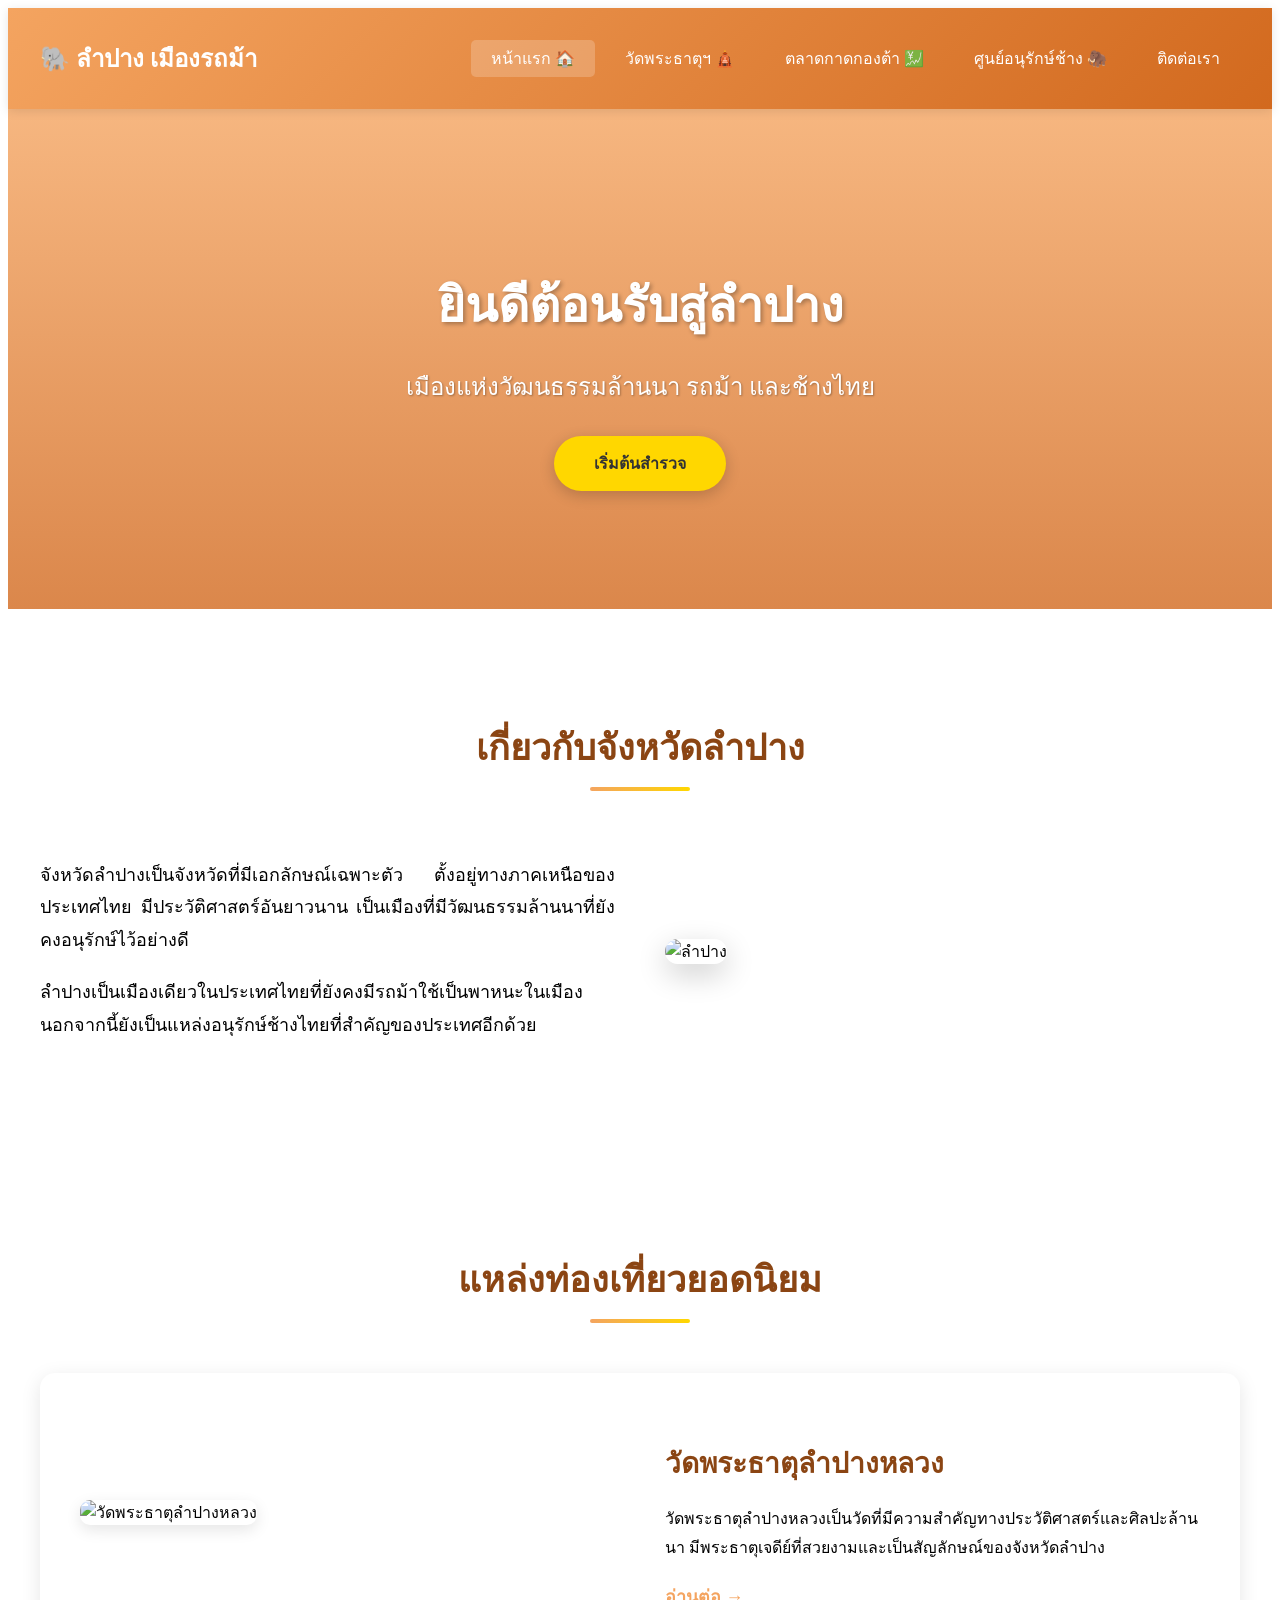
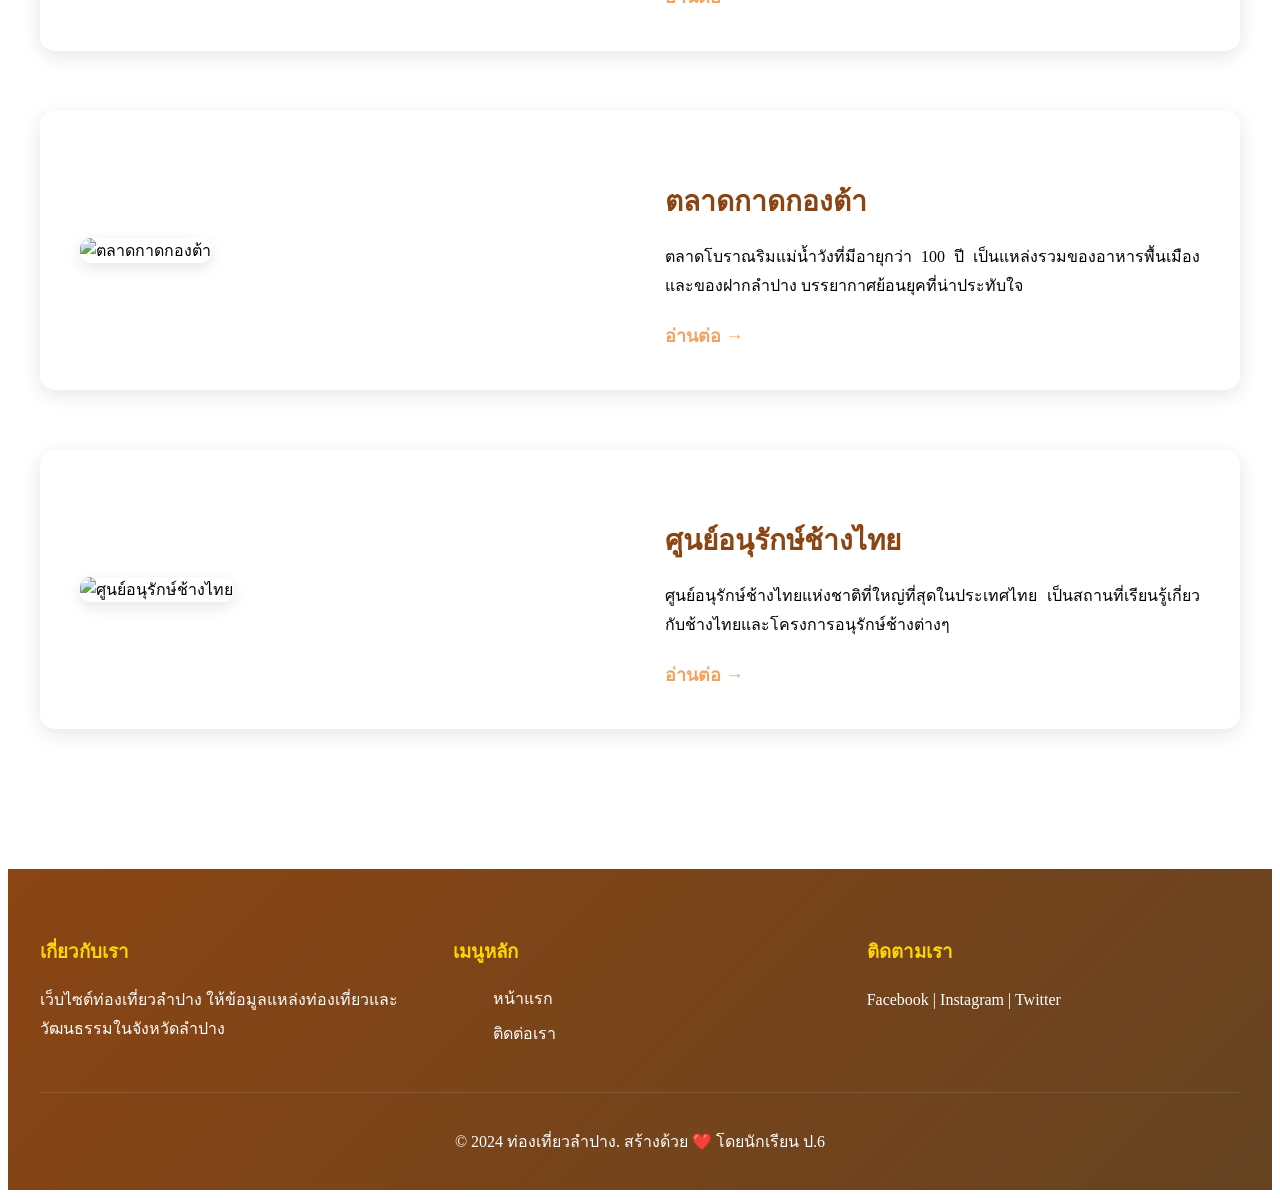
==== index.html @ 9157f4b3 "Add files via upload" ====
<!DOCTYPE html>
<html lang="th">
<head>
    <meta charset="UTF-8">
    <meta name="viewport" content="width=device-width, initial-scale=1.0">
    <title>ท่องเที่ยวลำปาง - เมืองรถม้า</title>
    <link rel="stylesheet" href="styles.css">
</head>
<body>
    <header>
        <div class="container">
            <div class="logo">
                <h1>🐘 ลำปาง เมืองรถม้า</h1>
            </div>
            <nav>
                <ul>
                    <li><a href="index.html" class="active">หน้าแรก 🏠</a></li>
                    <li><a href="wat-phra-that.html">วัดพระธาตุฯ 🛕</a></li>
                    <li><a href="kad-kong-ta.html">ตลาดกาดกองต้า 💹</a></li>
                    <li><a href="elephant-center.html">ศูนย์อนุรักษ์ช้าง 🦣</a></li>
                    <li><a href="contact.html">ติดต่อเรา</a></li>
                </ul>
            </nav>
        </div>
    </header>

    <section class="hero">
        <div class="hero-content">
            <h2>ยินดีต้อนรับสู่ลำปาง</h2>
            <p>เมืองแห่งวัฒนธรรมล้านนา รถม้า และช้างไทย</p>
            <a href="#attractions" class="btn">เริ่มต้นสำรวจ</a>
        </div>
    </section>

    <section class="about" id="attractions">
        <div class="container">
            <h2 class="section-title">เกี่ยวกับจังหวัดลำปาง</h2>
            <div class="content-wrapper">
                <div class="content-text">
                    <p>จังหวัดลำปางเป็นจังหวัดที่มีเอกลักษณ์เฉพาะตัว ตั้งอยู่ทางภาคเหนือของประเทศไทย มีประวัติศาสตร์อันยาวนาน เป็นเมืองที่มีวัฒนธรรมล้านนาที่ยังคงอนุรักษ์ไว้อย่างดี</p>
                    <p>ลำปางเป็นเมืองเดียวในประเทศไทยที่ยังคงมีรถม้าใช้เป็นพาหนะในเมือง นอกจากนี้ยังเป็นแหล่งอนุรักษ์ช้างไทยที่สำคัญของประเทศอีกด้วย</p>
                </div>
                <div class="content-image">
                    <img src="images/lampang1.jpg" alt="ลำปาง">
                </div>
            </div>
        </div>
    </section>

    <section class="attractions">
        <div class="container">
            <h2 class="section-title">แหล่งท่องเที่ยวยอดนิยม</h2>

            <div class="attraction-item">
                <div class="attraction-image">
                    <img src="images/Watphrathatlampangluang.jpg" alt="วัดพระธาตุลำปางหลวง">
                </div>
                <div class="attraction-content">
                    <h3>วัดพระธาตุลำปางหลวง</h3>
                    <p>วัดพระธาตุลำปางหลวงเป็นวัดที่มีความสำคัญทางประวัติศาสตร์และศิลปะล้านนา มีพระธาตุเจดีย์ที่สวยงามและเป็นสัญลักษณ์ของจังหวัดลำปาง</p>
                    <a href="wat-phra-that.html" class="btn-link">อ่านต่อ →</a>
                </div>
            </div>

            <div class="attraction-item reverse">
                <div class="attraction-content">
                    <h3>ตลาดกาดกองต้า</h3>
                    <p>ตลาดโบราณริมแม่น้ำวังที่มีอายุกว่า 100 ปี เป็นแหล่งรวมของอาหารพื้นเมืองและของฝากลำปาง บรรยากาศย้อนยุคที่น่าประทับใจ</p>
                    <a href="kad-kong-ta.html" class="btn-link">อ่านต่อ →</a>
                </div>
                <div class="attraction-image">
                    <img src="images/KadKongTa.jpg" alt="ตลาดกาดกองต้า">
                </div>
            </div>

            <div class="attraction-item">
                <div class="attraction-image">
                    <img src="images/changthai1.jpg" alt="ศูนย์อนุรักษ์ช้างไทย">
                </div>
                <div class="attraction-content">
                    <h3>ศูนย์อนุรักษ์ช้างไทย</h3>
                    <p>ศูนย์อนุรักษ์ช้างไทยแห่งชาติที่ใหญ่ที่สุดในประเทศไทย เป็นสถานที่เรียนรู้เกี่ยวกับช้างไทยและโครงการอนุรักษ์ช้างต่างๆ</p>
                    <a href="elephant-center.html" class="btn-link">อ่านต่อ →</a>
                </div>
            </div>
        </div>
    </section>

    <footer>
        <div class="container">
            <div class="footer-content">
                <div class="footer-section">
                    <h3>เกี่ยวกับเรา</h3>
                    <p>เว็บไซต์ท่องเที่ยวลำปาง ให้ข้อมูลแหล่งท่องเที่ยวและวัฒนธรรมในจังหวัดลำปาง</p>
                </div>
                <div class="footer-section">
                    <h3>เมนูหลัก</h3>
                    <ul>
                        <li><a href="index.html">หน้าแรก</a></li>
                        <li><a href="contact.html">ติดต่อเรา</a></li>
                    </ul>
                </div>
                <div class="footer-section">
                    <h3>ติดตามเรา</h3>
                    <p>Facebook | Instagram | Twitter</p>
                </div>
            </div>
            <div class="footer-bottom">
                <p>&copy; 2024 ท่องเที่ยวลำปาง. สร้างด้วย ❤️ โดยนักเรียน ป.6</p>
            </div>
        </div>
    </footer>
</body>
</html>
---- styles.css ----
gin: 0;
    padding: 0;
    box-sizing: border-box;
}

body {
    font-family: 'Segoe UI', Tahoma, Geneva, Verdana, sans-serif;
    line-height: 1.6;
    color: #333;
    background-color: #FFF8DC;
}

.container {
    max-width: 1200px;
    margin: 0 auto;
    padding: 0 20px;
}

/* ========== Header และ Navigation ========== */
header {
    background: linear-gradient(135deg, #F4A460 0%, #D2691E 100%);
    box-shadow: 0 2px 10px rgba(0,0,0,0.1);
    position: sticky;
    top: 0;
    z-index: 1000;
}

header .container {
    display: flex;
    justify-content: space-between;
    align-items: center;
    padding: 15px 20px;
}

.logo h1 {
    color: white;
    font-size: 24px;
    font-weight: bold;
}

nav ul {
    display: flex;
    list-style: none;
    gap: 10px;
}

nav ul li a {
    color: white;
    text-decoration: none;
    padding: 10px 20px;
    border-radius: 5px;
    transition: all 0.3s ease;
    font-weight: 500;
}

nav ul li a:hover,
nav ul li a.active {
    background-color: rgba(255, 255, 255, 0.2);
    transform: translateY(-2px);
}

/* ========== Hero Section ========== */
.hero {
    background: linear-gradient(rgba(244, 164, 96, 0.8), rgba(210, 105, 30, 0.8)),
                url('images/lampang2.jpg') center/cover;
    height: 500px;
    display: flex;
    align-items: center;
    justify-content: center;
    text-align: center;
    color: white;
}

.hero-content h2 {
    font-size: 48px;
    margin-bottom: 20px;
    text-shadow: 2px 2px 4px rgba(0,0,0,0.3);
}

.hero-content p {
    font-size: 24px;
    margin-bottom: 30px;
    text-shadow: 1px 1px 2px rgba(0,0,0,0.3);
}

.btn {
    display: inline-block;
    padding: 15px 40px;
    background-color: #FFD700;
    color: #333;
    text-decoration: none;
    border-radius: 50px;
    font-weight: bold;
    transition: all 0.3s ease;
    box-shadow: 0 4px 15px rgba(0,0,0,0.2);
}

.btn:hover {
    background-color: #FFA500;
    transform: translateY(-3px);
    box-shadow: 0 6px 20px rgba(0,0,0,0.3);
}

/* ========== Section Title ========== */
.section-title {
    text-align: center;
    font-size: 36px;
    color: #8B4513;
    margin-bottom: 50px;
    position: relative;
    padding-bottom: 15px;
}

.section-title::after {
    content: '';
    position: absolute;
    bottom: 0;
    left: 50%;
    transform: translateX(-50%);
    width: 100px;
    height: 4px;
    background: linear-gradient(90deg, #F4A460, #FFD700);
    border-radius: 2px;
}

/* ========== About Section ========== */
.about {
    padding: 80px 0;
    background-color: white;
}

.content-wrapper {
    display: flex;
    align-items: center;
    gap: 50px;
}

.content-text {
    flex: 1;
}

.content-text p {
    font-size: 18px;
    margin-bottom: 20px;
    text-align: justify;
    line-height: 1.8;
}

.content-image {
    flex: 1;
}

.content-image img {
    width: 100%;
    border-radius: 15px;
    box-shadow: 0 10px 30px rgba(0,0,0,0.2);
    transition: transform 0.3s ease;
}

.content-image img:hover {
    transform: scale(1.05);
}

/* ========== Attractions Section ========== */
.attractions {
    padding: 80px 0;
}

.attraction-item {
    display: flex;
    align-items: center;
    gap: 50px;
    margin-bottom: 60px;
    background-color: white;
    padding: 40px;
    border-radius: 15px;
    box-shadow: 0 5px 20px rgba(0,0,0,0.1);
    transition: transform 0.3s ease;
}

.attraction-item:hover {
    transform: translateY(-5px);
    box-shadow: 0 10px 30px rgba(0,0,0,0.15);
}

.attraction-item.reverse {
    flex-direction: row-reverse;
}

.attraction-image {
    flex: 1;
}

.attraction-image img {
    width: 100%;
    border-radius: 10px;
    box-shadow: 0 5px 15px rgba(0,0,0,0.1);
}

.attraction-content {
    flex: 1;
}

.attraction-content h3 {
    font-size: 28px;
    color: #8B4513;
    margin-bottom: 20px;
}

.attraction-content p {
    font-size: 16px;
    line-height: 1.8;
    margin-bottom: 20px;
    text-align: justify;
}

.btn-link {
    display: inline-block;
    color: #F4A460;
    text-decoration: none;
    font-weight: bold;
    font-size: 18px;
    transition: all 0.3s ease;
}

.btn-link:hover {
    color: #D2691E;
    transform: translateX(5px);
}

/* ========== Detail Page Styles ========== */
.detail-hero {
    background: linear-gradient(rgba(244, 164, 96, 0.8), rgba(210, 105, 30, 0.8)),
                url('https://images.unsplash.com/photo-1551882547-ff40c63fe5fa?w=1600&h=400&fit=crop') center/cover;
    height: 300px;
    display: flex;
    align-items: center;
    justify-content: center;
    text-align: center;
    color: white;
}

.detail-hero h2 {
    font-size: 42px;
    text-shadow: 2px 2px 4px rgba(0,0,0,0.3);
}

.detail-content {
    padding: 80px 0;
    background-color: white;
}

.info-box {
    background-color: #FFF8DC;
    padding: 30px;
    border-radius: 10px;
    border-left: 5px solid #F4A460;
    margin: 30px 0;
}

.info-box h3 {
    color: #8B4513;
    margin-bottom: 15px;
    font-size: 24px;
}

.info-box ul {
    list-style: none;
    padding-left: 0;
}

.info-box ul li {
    padding: 10px 0;
    border-bottom: 1px solid #e0e0e0;
    font-size: 16px;
}

.info-box ul li:last-child {
    border-bottom: none;
}

.info-box ul li::before {
    content: "✓ ";
    color: #F4A460;
    font-weight: bold;
    margin-right: 10px;
}

.gallery {
    display: grid;
    grid-template-columns: repeat(auto-fit, minmax(300px, 1fr));
    gap: 20px;
    margin-top: 40px;
}

.gallery img {
    width: 100%;
    height: 250px;
    object-fit: cover;
    border-radius: 10px;
    box-shadow: 0 5px 15px rgba(0,0,0,0.1);
    transition: transform 0.3s ease;
}

.gallery img:hover {
    transform: scale(1.05);
}

/* ========== Contact Section ========== */
.contact-section {
    padding: 80px 0;
}

.contact-container {
    display: flex;
    gap: 50px;
}

.contact-info {
    flex: 1;
    background-color: white;
    padding: 40px;
    border-radius: 15px;
    box-shadow: 0 5px 20px rgba(0,0,0,0.1);
}

.contact-info h3 {
    color: #8B4513;
    margin-bottom: 20px;
    font-size: 24px;
}

.contact-info p {
    margin-bottom: 15px;
    font-size: 16px;
    line-height: 1.8;
}

.contact-form {
    flex: 1;
    background-color: white;
    padding: 40px;
    border-radius: 15px;
    box-shadow: 0 5px 20px rgba(0,0,0,0.1);
}

.form-group {
    margin-bottom: 25px;
}

.form-group label {
    display: block;
    margin-bottom: 8px;
    color: #8B4513;
    font-weight: bold;
}

.form-group input,
.form-group textarea {
    width: 100%;
    padding: 12px;
    border: 2px solid #e0e0e0;
    border-radius: 5px;
    font-size: 16px;
    transition: border-color 0.3s ease;
}

.form-group input:focus,
.form-group textarea:focus {
    outline: none;
    border-color: #F4A460;
}

.form-group textarea {
    resize: vertical;
    min-height: 150px;
}

.submit-btn {
    width: 100%;
    padding: 15px;
    background: linear-gradient(135deg, #F4A460 0%, #D2691E 100%);
    color: white;
    border: none;
    border-radius: 5px;
    font-size: 18px;
    font-weight: bold;
    cursor: pointer;
    transition: all 0.3s ease;
}

.submit-btn:hover {
    transform: translateY(-2px);
    box-shadow: 0 5px 15px rgba(0,0,0,0.2);
}

/* ========== Footer ========== */
footer {
    background: linear-gradient(135deg, #8B4513 0%, #654321 100%);
    color: white;
    padding: 50px 0 20px;
}

.footer-content {
    display: grid;
    grid-template-columns: repeat(auto-fit, minmax(250px, 1fr));
    gap: 40px;
    margin-bottom: 30px;
}

.footer-section h3 {
    margin-bottom: 20px;
    color: #FFD700;
}

.footer-section p {
    line-height: 1.8;
}

.footer-section ul {
    list-style: none;
}

.footer-section ul li {
    margin-bottom: 10px;
}

.footer-section ul li a {
    color: white;
    text-decoration: none;
    transition: color 0.3s ease;
}

.footer-section ul li a:hover {
    color: #FFD700;
}

.footer-bottom {
    text-align: center;
    padding-top: 20px;
    border-top: 1px solid rgba(255,255,255,0.1);
}

/* ========== Responsive Design ========== */
@media (max-width: 768px) {
    header .container {
        flex-direction: column;
        gap: 15px;
    }

    nav ul {
        flex-wrap: wrap;
        justify-content: center;
    }

    .hero-content h2 {
        font-size: 32px;
    }

    .hero-content p {
        font-size: 18px;
    }

    .content-wrapper,
    .attraction-item,
    .attraction-item.reverse,
    .contact-container {
        flex-direction: column;
    }

    .section-title {
        font-size: 28px;
    }

    .gallery {
        grid-template-columns: 1fr;
    }
}
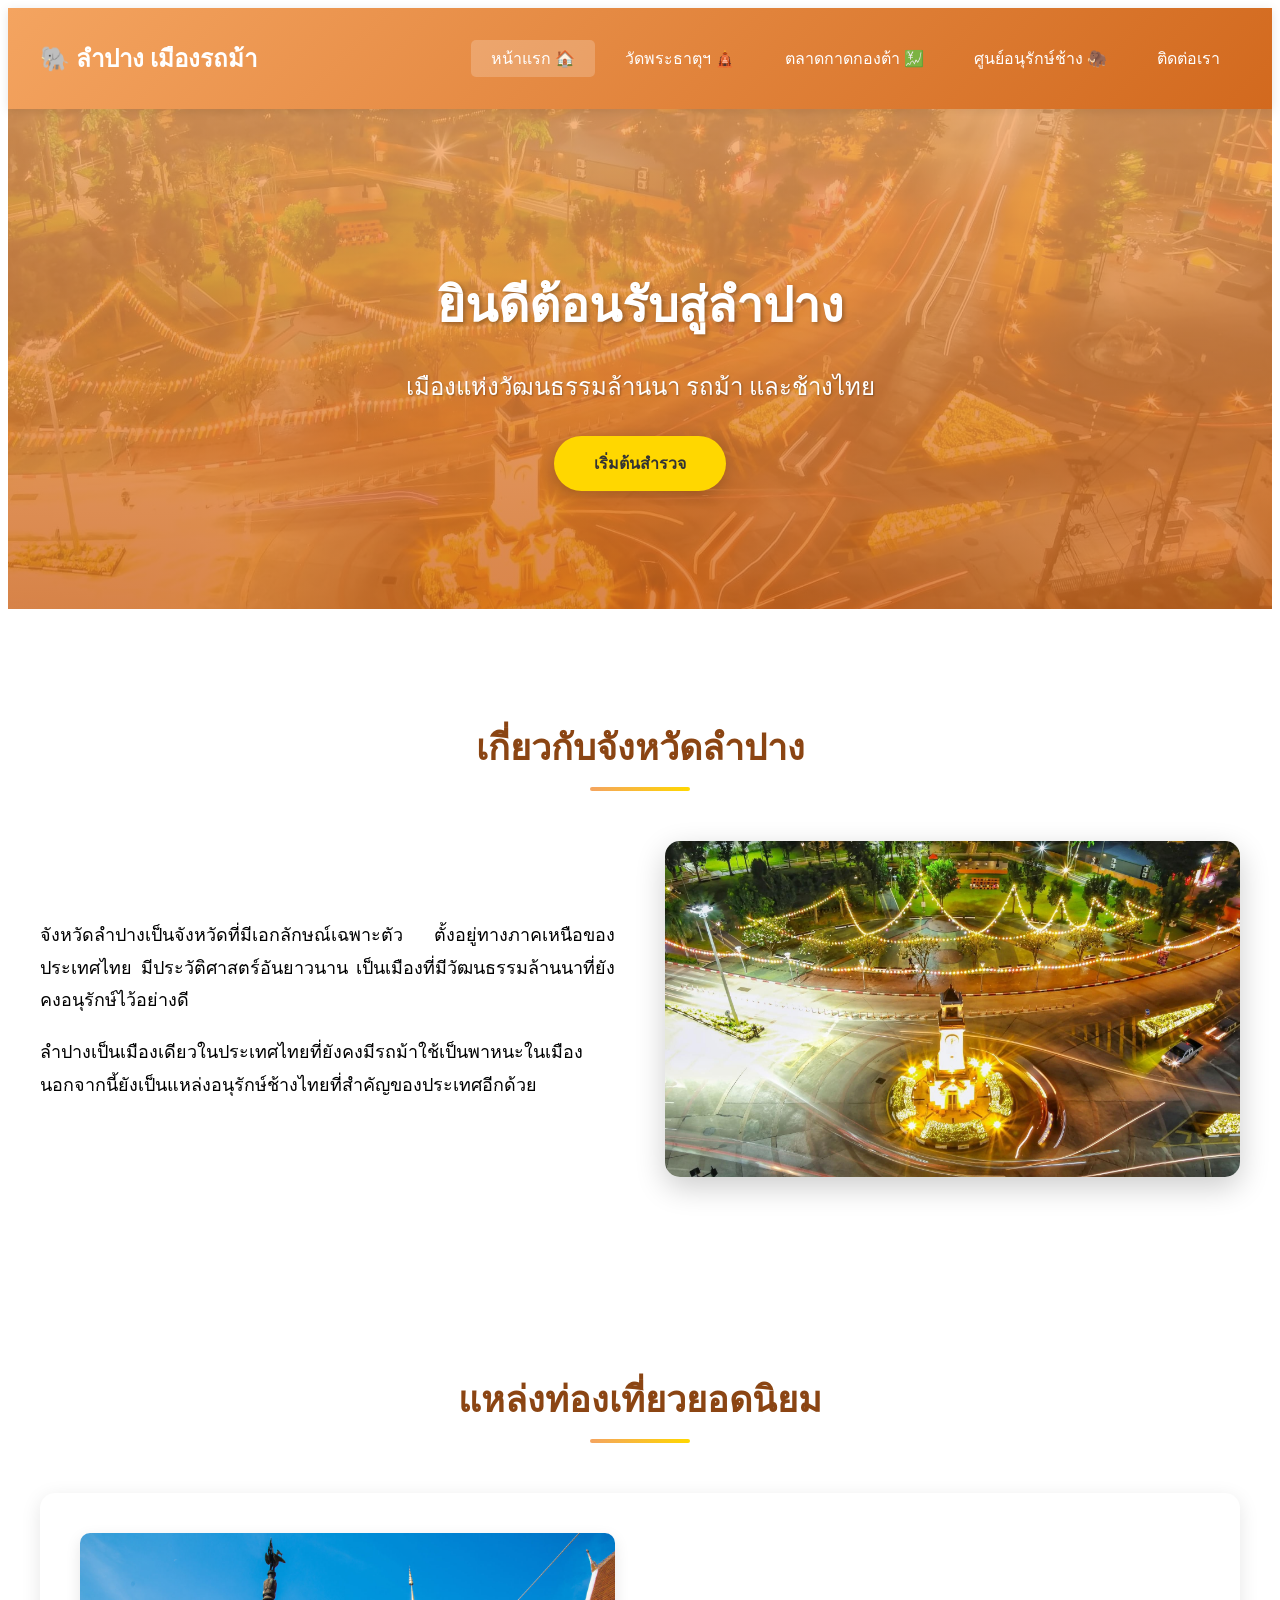
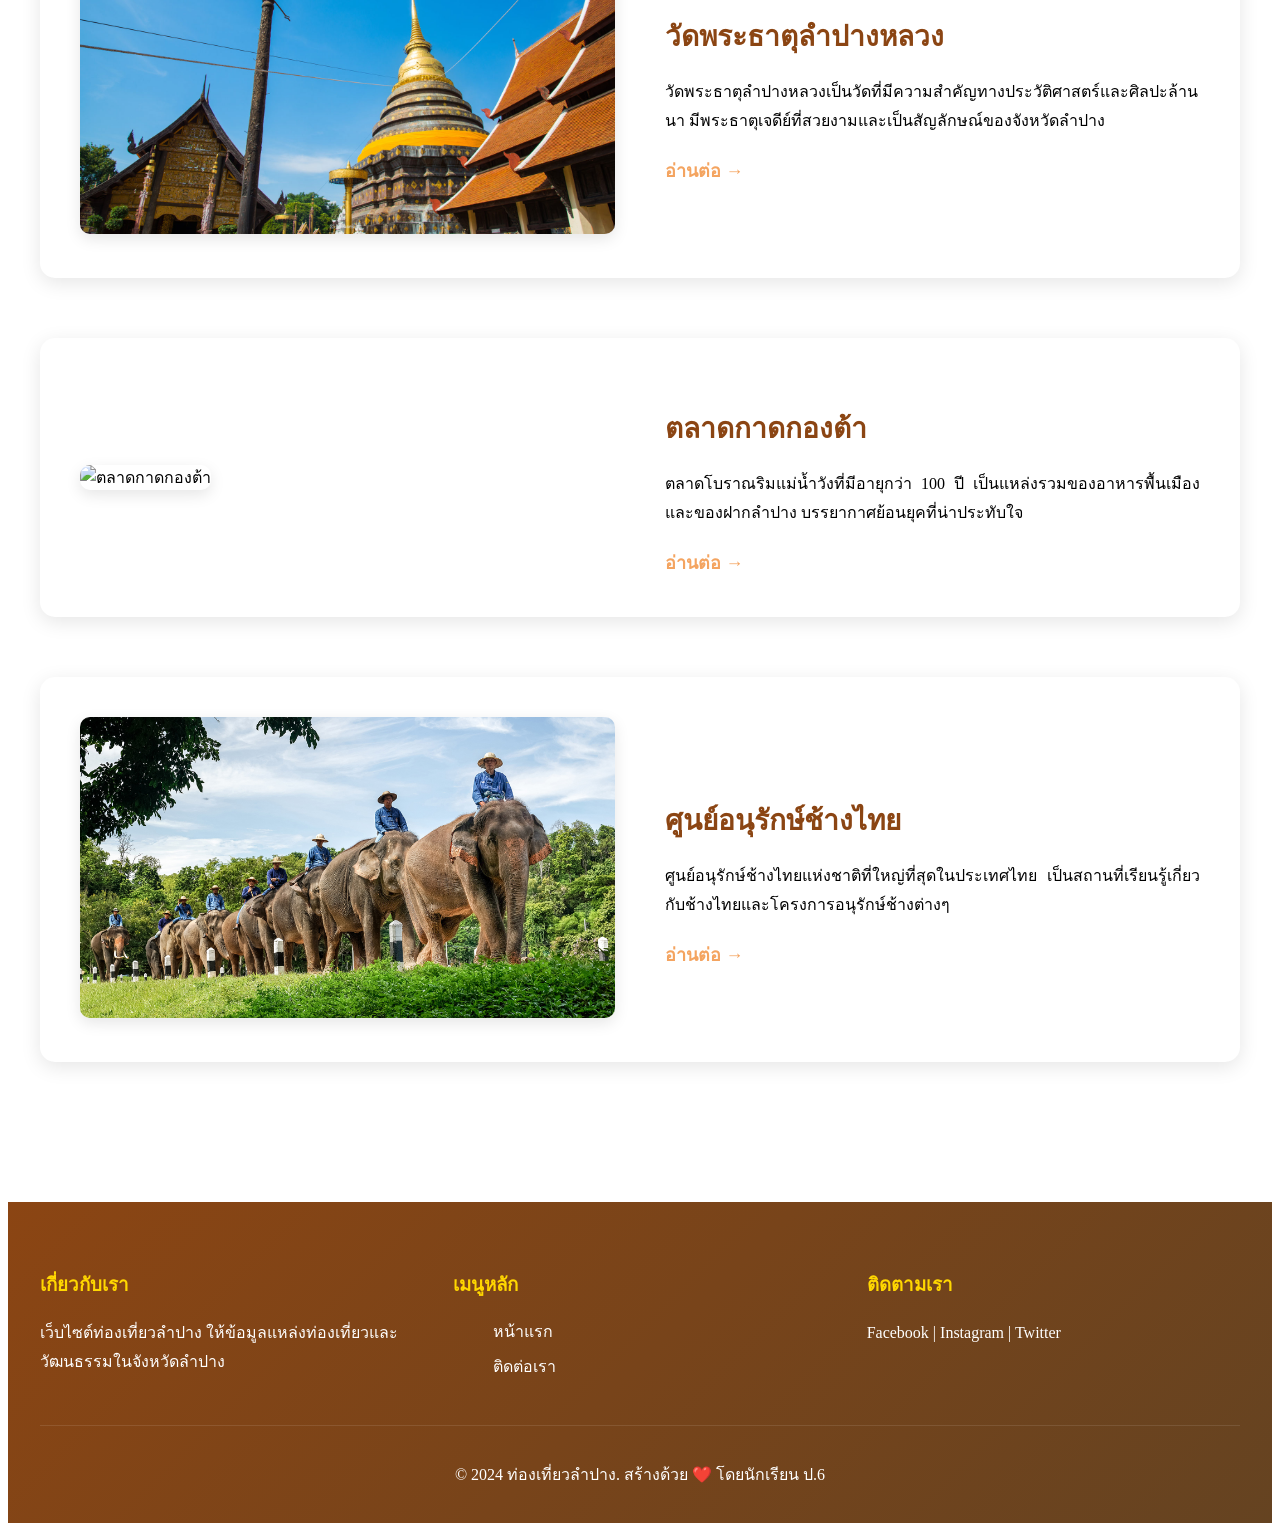
==== commit 127153a4: "Fix HTML encoding issues in index.html" ====
--- a/index.html
+++ b/index.html
@@ -69,7 +69,7 @@
                     <a href="kad-kong-ta.html" class="btn-link">อ่านต่อ →</a>
                 </div>
                 <div class="attraction-image">
-                    <img src="images/KadKongTa.jpg" alt="ตลาดกาดกองต้า">
+                    <img src="images/Kongtamarket1.jpg" alt="ตลาดกาดกองต้า">
                 </div>
             </div>
 
@@ -111,4 +111,5 @@
         </div>
     </footer>
 </body>
-</html>+
+</html>
